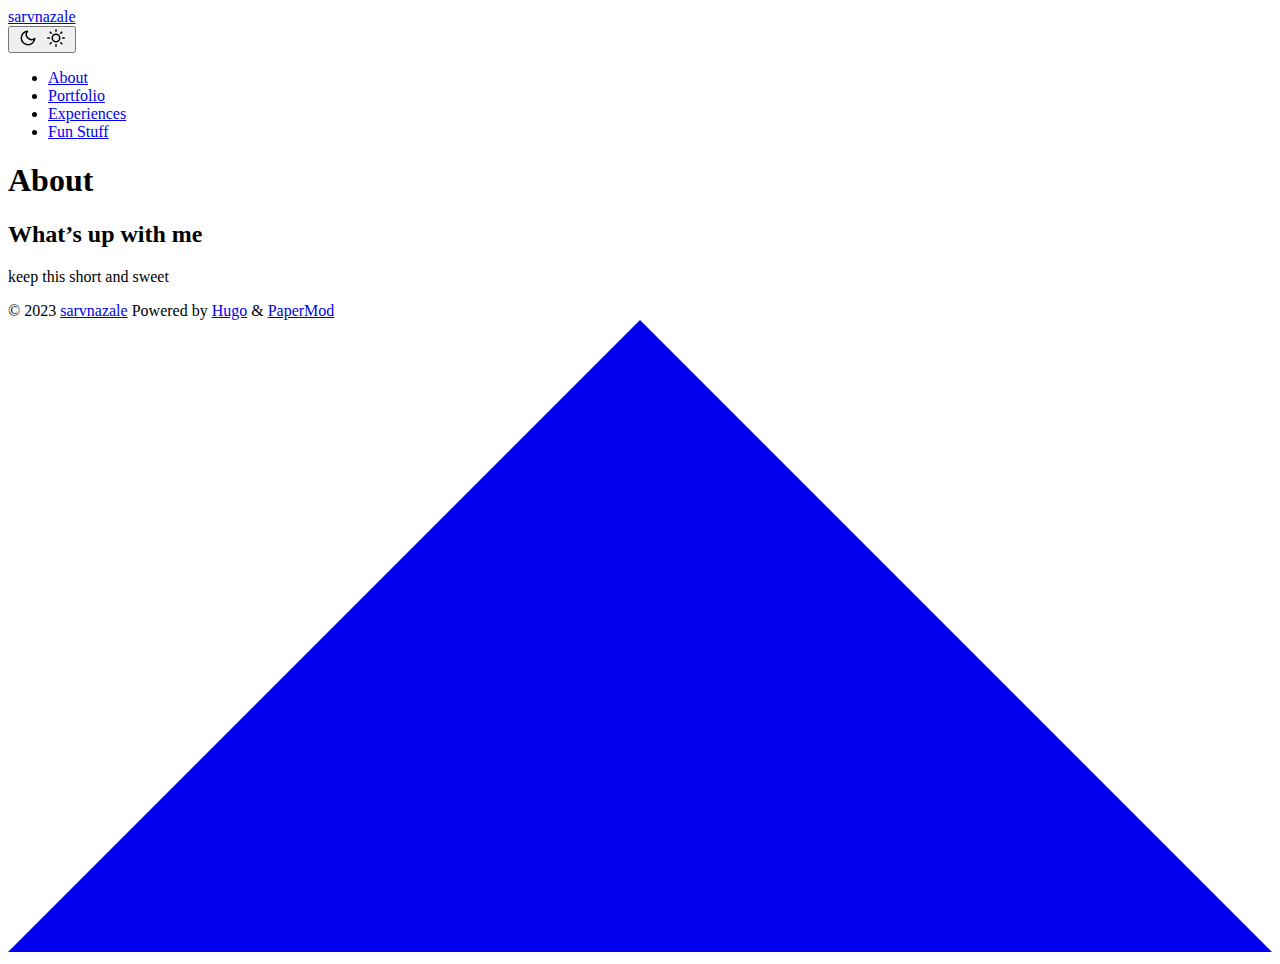
==== public/about/index.html @ b3d27b41 "no berry" ====
<!DOCTYPE html>
<html lang="en" dir="auto">

<head><meta charset="utf-8">
<meta http-equiv="X-UA-Compatible" content="IE=edge">
<meta name="viewport" content="width=device-width, initial-scale=1, shrink-to-fit=no">
<meta name="robots" content="index, follow">
<title>About | sarvnazale</title>
<meta name="keywords" content="">
<meta name="description" content="What&rsquo;s up with me keep this short and sweet">
<meta name="author" content="">
<link rel="canonical" href="https://sarvnazale.io/about/">
<link crossorigin="anonymous" href="/assets/css/stylesheet.5cfc680b1eeaeef9efbced92d46c2a9e876b72ee14fba85846afc4cff9e6e6f8.css" integrity="sha256-XPxoCx7q7vnvvO2S1Gwqnodrcu4U&#43;6hYRq/Ez/nm5vg=" rel="preload stylesheet" as="style">
<script defer crossorigin="anonymous" src="/assets/js/highlight.f413e19d0714851f6474e7ee9632408e58ac146fbdbe62747134bea2fa3415e0.js" integrity="sha256-9BPhnQcUhR9kdOfuljJAjlisFG&#43;9vmJ0cTS&#43;ovo0FeA="
    onload="hljs.initHighlightingOnLoad();"></script>
<link rel="icon" href="https://sarvnazale.io/favicon.ico">
<link rel="icon" type="image/png" sizes="16x16" href="https://sarvnazale.io/img/favicon/favicon-16x16.png">
<link rel="icon" type="image/png" sizes="32x32" href="https://sarvnazale.io/img/favicon/favicon-32x32.png">
<link rel="apple-touch-icon" href="https://sarvnazale.io/img/favicon/apple-touch-icon.png">
<link rel="mask-icon" href="https://sarvnazale.io/safari-pinned-tab.svg">
<meta name="theme-color" content="#2e2e33">
<meta name="msapplication-TileColor" content="#2e2e33">
<noscript>
    <style>
        #theme-toggle,
        .top-link {
            display: none;
        }

    </style>
</noscript><meta property="og:title" content="About" />
<meta property="og:description" content="What&rsquo;s up with me keep this short and sweet" />
<meta property="og:type" content="article" />
<meta property="og:url" content="https://sarvnazale.io/about/" /><meta property="article:section" content="" />
<meta property="article:published_time" content="2023-08-26T00:09:39-04:00" />
<meta property="article:modified_time" content="2023-08-26T00:09:39-04:00" />

<meta name="twitter:card" content="summary"/>
<meta name="twitter:title" content="About"/>
<meta name="twitter:description" content="What&rsquo;s up with me keep this short and sweet"/>


<script type="application/ld+json">
{
  "@context": "https://schema.org",
  "@type": "BreadcrumbList",
  "itemListElement": [
    {
      "@type": "ListItem",
      "position":  1 ,
      "name": "About",
      "item": "https://sarvnazale.io/about/"
    }
  ]
}
</script>
<script type="application/ld+json">
{
  "@context": "https://schema.org",
  "@type": "BlogPosting",
  "headline": "About",
  "name": "About",
  "description": "What\u0026rsquo;s up with me keep this short and sweet",
  "keywords": [
    
  ],
  "articleBody": "What’s up with me keep this short and sweet\n",
  "wordCount" : "9",
  "inLanguage": "en",
  "datePublished": "2023-08-26T00:09:39-04:00",
  "dateModified": "2023-08-26T00:09:39-04:00",
  "mainEntityOfPage": {
    "@type": "WebPage",
    "@id": "https://sarvnazale.io/about/"
  },
  "publisher": {
    "@type": "Organization",
    "name": "sarvnazale",
    "logo": {
      "@type": "ImageObject",
      "url": "https://sarvnazale.io/favicon.ico"
    }
  }
}
</script>
</head>

<body class=" dark" id="top">
<script>
    if (localStorage.getItem("pref-theme") === "light") {
        document.body.classList.remove('dark')
    }

</script>

<header class="header">
    <nav class="nav">
        <div class="logo">
            <a href="https://sarvnazale.io/" accesskey="h" title="sarvnazale (Alt + H)">sarvnazale</a>
            <div class="logo-switches">
                <button id="theme-toggle" accesskey="t" title="(Alt + T)">
                    <svg id="moon" xmlns="http://www.w3.org/2000/svg" width="24" height="18" viewBox="0 0 24 24"
                        fill="none" stroke="currentColor" stroke-width="2" stroke-linecap="round"
                        stroke-linejoin="round">
                        <path d="M21 12.79A9 9 0 1 1 11.21 3 7 7 0 0 0 21 12.79z"></path>
                    </svg>
                    <svg id="sun" xmlns="http://www.w3.org/2000/svg" width="24" height="18" viewBox="0 0 24 24"
                        fill="none" stroke="currentColor" stroke-width="2" stroke-linecap="round"
                        stroke-linejoin="round">
                        <circle cx="12" cy="12" r="5"></circle>
                        <line x1="12" y1="1" x2="12" y2="3"></line>
                        <line x1="12" y1="21" x2="12" y2="23"></line>
                        <line x1="4.22" y1="4.22" x2="5.64" y2="5.64"></line>
                        <line x1="18.36" y1="18.36" x2="19.78" y2="19.78"></line>
                        <line x1="1" y1="12" x2="3" y2="12"></line>
                        <line x1="21" y1="12" x2="23" y2="12"></line>
                        <line x1="4.22" y1="19.78" x2="5.64" y2="18.36"></line>
                        <line x1="18.36" y1="5.64" x2="19.78" y2="4.22"></line>
                    </svg>
                </button>
            </div>
        </div>
        <ul id="menu">
            <li>
                <a href="https://sarvnazale.io/about" title="About">
                    <span class="active">About</span>
                </a>
            </li>
            <li>
                <a href="https://sarvnazale.io/portfolio" title="Portfolio">
                    <span>Portfolio</span>
                </a>
            </li>
            <li>
                <a href="https://sarvnazale.io/experiences" title="Experiences">
                    <span>Experiences</span>
                </a>
            </li>
            <li>
                <a href="https://sarvnazale.io/fun_stuff" title="Fun Stuff">
                    <span>Fun Stuff</span>
                </a>
            </li>
        </ul>
    </nav>
</header>
<main class="main">

<article class="post-single">
  <header class="post-header">
    
    <h1 class="post-title">
      About
    </h1>
  </header> 
  <div class="post-content"><h2 id="whats-up-with-me">What&rsquo;s up with me<a hidden class="anchor" aria-hidden="true" href="#whats-up-with-me">#</a></h2>
<p>keep this short and sweet</p>


  </div>

  <footer class="post-footer">
    <ul class="post-tags">
    </ul>
  </footer>
</article>
    </main>
    
<footer class="footer">
    <span>&copy; 2023 <a href="https://sarvnazale.io/">sarvnazale</a></span>
    <span>
        Powered by
        <a href="https://gohugo.io/" rel="noopener noreferrer" target="_blank">Hugo</a> &
        <a href="https://github.com/adityatelange/hugo-PaperMod/" rel="noopener" target="_blank">PaperMod</a>
    </span>
</footer>
<a href="#top" aria-label="go to top" title="Go to Top (Alt + G)" class="top-link" id="top-link" accesskey="g">
    <svg xmlns="http://www.w3.org/2000/svg" viewBox="0 0 12 6" fill="currentColor">
        <path d="M12 6H0l6-6z" />
    </svg>
</a>

<script>
    let menu = document.getElementById('menu')
    if (menu) {
        menu.scrollLeft = localStorage.getItem("menu-scroll-position");
        menu.onscroll = function () {
            localStorage.setItem("menu-scroll-position", menu.scrollLeft);
        }
    }

    document.querySelectorAll('a[href^="#"]').forEach(anchor => {
        anchor.addEventListener("click", function (e) {
            e.preventDefault();
            var id = this.getAttribute("href").substr(1);
            if (!window.matchMedia('(prefers-reduced-motion: reduce)').matches) {
                document.querySelector(`[id='${decodeURIComponent(id)}']`).scrollIntoView({
                    behavior: "smooth"
                });
            } else {
                document.querySelector(`[id='${decodeURIComponent(id)}']`).scrollIntoView();
            }
            if (id === "top") {
                history.replaceState(null, null, " ");
            } else {
                history.pushState(null, null, `#${id}`);
            }
        });
    });

</script>
<script>
    var mybutton = document.getElementById("top-link");
    window.onscroll = function () {
        if (document.body.scrollTop > 800 || document.documentElement.scrollTop > 800) {
            mybutton.style.visibility = "visible";
            mybutton.style.opacity = "1";
        } else {
            mybutton.style.visibility = "hidden";
            mybutton.style.opacity = "0";
        }
    };

</script>
<script>
    document.getElementById("theme-toggle").addEventListener("click", () => {
        if (document.body.className.includes("dark")) {
            document.body.classList.remove('dark');
            localStorage.setItem("pref-theme", 'light');
        } else {
            document.body.classList.add('dark');
            localStorage.setItem("pref-theme", 'dark');
        }
    })

</script>
</body>

</html>
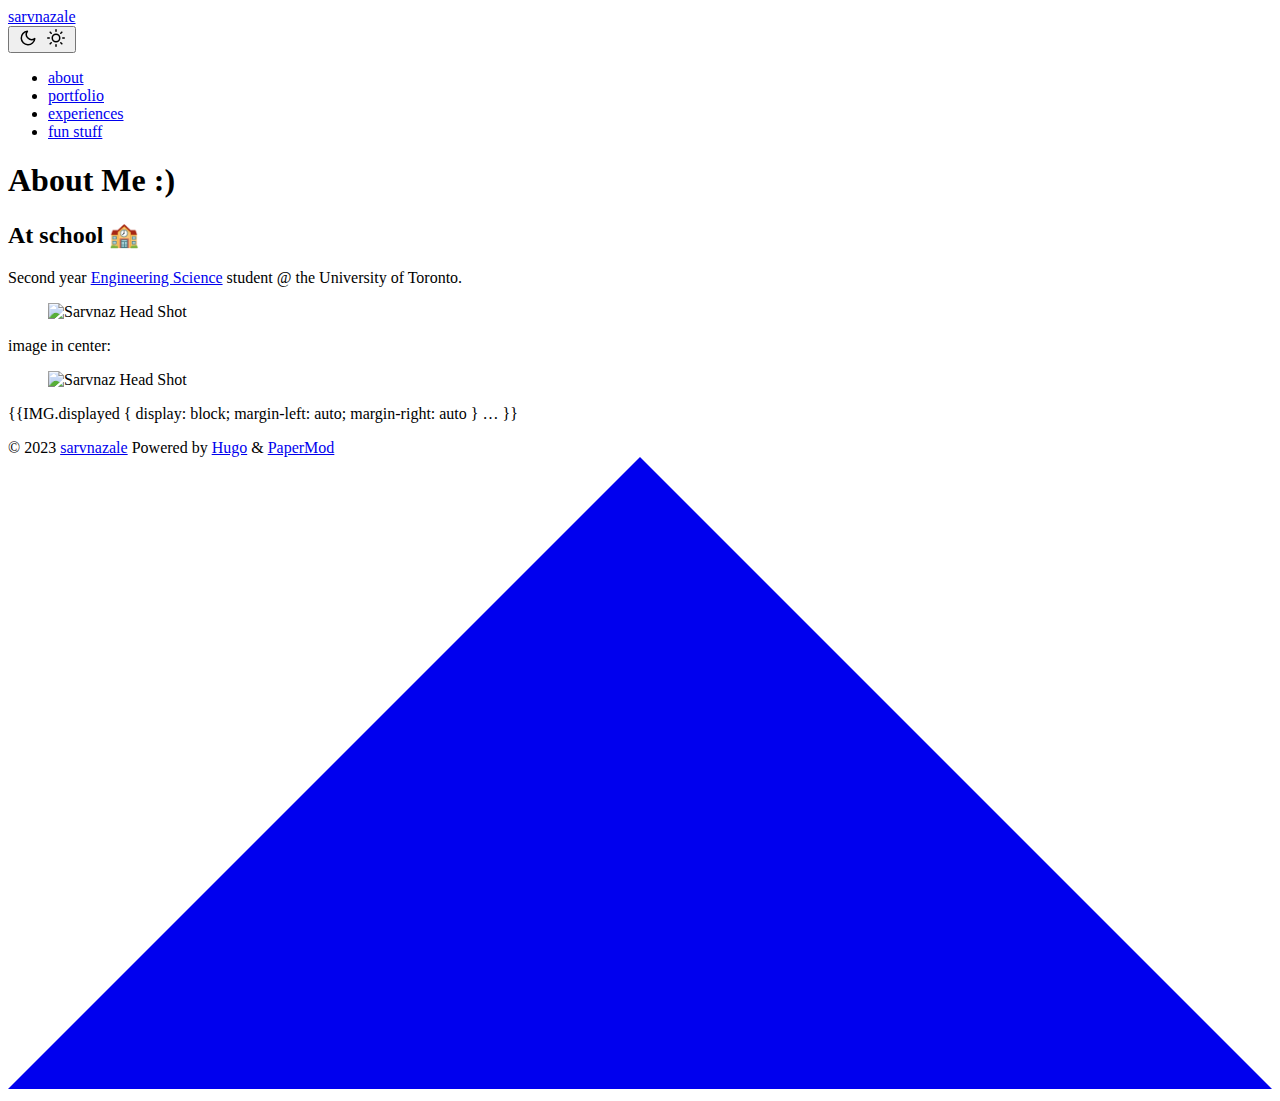
==== commit cd9f5e27: "fixed some links, home page" ====
--- a/public/about/index.html
+++ b/public/about/index.html
@@ -5,19 +5,20 @@
 <meta http-equiv="X-UA-Compatible" content="IE=edge">
 <meta name="viewport" content="width=device-width, initial-scale=1, shrink-to-fit=no">
 <meta name="robots" content="index, follow">
-<title>About | sarvnazale</title>
+<title>About Me :) | sarvnazale</title>
 <meta name="keywords" content="">
-<meta name="description" content="What&rsquo;s up with me keep this short and sweet">
+<meta name="description" content="At school 🏫 Second year Engineering Science student @ the University of Toronto.
+image in center: {{IMG.displayed { display: block; margin-left: auto; margin-right: auto } &hellip; }}">
 <meta name="author" content="">
-<link rel="canonical" href="https://sarvnazale.io/about/">
+<link rel="canonical" href="https://sarvnazale.com/about/">
 <link crossorigin="anonymous" href="/assets/css/stylesheet.5cfc680b1eeaeef9efbced92d46c2a9e876b72ee14fba85846afc4cff9e6e6f8.css" integrity="sha256-XPxoCx7q7vnvvO2S1Gwqnodrcu4U&#43;6hYRq/Ez/nm5vg=" rel="preload stylesheet" as="style">
 <script defer crossorigin="anonymous" src="/assets/js/highlight.f413e19d0714851f6474e7ee9632408e58ac146fbdbe62747134bea2fa3415e0.js" integrity="sha256-9BPhnQcUhR9kdOfuljJAjlisFG&#43;9vmJ0cTS&#43;ovo0FeA="
     onload="hljs.initHighlightingOnLoad();"></script>
-<link rel="icon" href="https://sarvnazale.io/favicon.ico">
-<link rel="icon" type="image/png" sizes="16x16" href="https://sarvnazale.io/img/favicon/favicon-16x16.png">
-<link rel="icon" type="image/png" sizes="32x32" href="https://sarvnazale.io/img/favicon/favicon-32x32.png">
-<link rel="apple-touch-icon" href="https://sarvnazale.io/img/favicon/apple-touch-icon.png">
-<link rel="mask-icon" href="https://sarvnazale.io/safari-pinned-tab.svg">
+<link rel="icon" href="https://sarvnazale.com/img/favicon/favicon.ico">
+<link rel="icon" type="image/png" sizes="16x16" href="https://sarvnazale.com/img/favicon/favicon-16x16.png">
+<link rel="icon" type="image/png" sizes="32x32" href="https://sarvnazale.com/img/favicon/favicon-32x32.png">
+<link rel="apple-touch-icon" href="https://sarvnazale.com/img/favicon/apple-touch-icon.png">
+<link rel="mask-icon" href="https://sarvnazale.com/safari-pinned-tab.svg">
 <meta name="theme-color" content="#2e2e33">
 <meta name="msapplication-TileColor" content="#2e2e33">
 <noscript>
@@ -28,16 +29,18 @@
         }
 
     </style>
-</noscript><meta property="og:title" content="About" />
-<meta property="og:description" content="What&rsquo;s up with me keep this short and sweet" />
+</noscript><meta property="og:title" content="About Me :)" />
+<meta property="og:description" content="At school 🏫 Second year Engineering Science student @ the University of Toronto.
+image in center: {{IMG.displayed { display: block; margin-left: auto; margin-right: auto } &hellip; }}" />
 <meta property="og:type" content="article" />
-<meta property="og:url" content="https://sarvnazale.io/about/" /><meta property="article:section" content="" />
+<meta property="og:url" content="https://sarvnazale.com/about/" /><meta property="article:section" content="" />
 <meta property="article:published_time" content="2023-08-26T00:09:39-04:00" />
 <meta property="article:modified_time" content="2023-08-26T00:09:39-04:00" />
 
 <meta name="twitter:card" content="summary"/>
-<meta name="twitter:title" content="About"/>
-<meta name="twitter:description" content="What&rsquo;s up with me keep this short and sweet"/>
+<meta name="twitter:title" content="About Me :)"/>
+<meta name="twitter:description" content="At school 🏫 Second year Engineering Science student @ the University of Toronto.
+image in center: {{IMG.displayed { display: block; margin-left: auto; margin-right: auto } &hellip; }}"/>
 
 
 <script type="application/ld+json">
@@ -48,8 +51,8 @@
     {
       "@type": "ListItem",
       "position":  1 ,
-      "name": "About",
-      "item": "https://sarvnazale.io/about/"
+      "name": "About Me :)",
+      "item": "https://sarvnazale.com/about/"
     }
   ]
 }
@@ -58,27 +61,27 @@
 {
   "@context": "https://schema.org",
   "@type": "BlogPosting",
-  "headline": "About",
-  "name": "About",
-  "description": "What\u0026rsquo;s up with me keep this short and sweet",
+  "headline": "About Me :)",
+  "name": "About Me :)",
+  "description": "At school 🏫 Second year Engineering Science student @ the University of Toronto.\nimage in center: {{IMG.displayed { display: block; margin-left: auto; margin-right: auto } \u0026hellip; }}",
   "keywords": [
     
   ],
-  "articleBody": "What’s up with me keep this short and sweet\n",
-  "wordCount" : "9",
+  "articleBody": "At school 🏫 Second year Engineering Science student @ the University of Toronto.\nimage in center: {{IMG.displayed { display: block; margin-left: auto; margin-right: auto } … }}\n",
+  "wordCount" : "27",
   "inLanguage": "en",
   "datePublished": "2023-08-26T00:09:39-04:00",
   "dateModified": "2023-08-26T00:09:39-04:00",
   "mainEntityOfPage": {
     "@type": "WebPage",
-    "@id": "https://sarvnazale.io/about/"
+    "@id": "https://sarvnazale.com/about/"
   },
   "publisher": {
     "@type": "Organization",
     "name": "sarvnazale",
     "logo": {
       "@type": "ImageObject",
-      "url": "https://sarvnazale.io/favicon.ico"
+      "url": "https://sarvnazale.com/img/favicon/favicon.ico"
     }
   }
 }
@@ -96,7 +99,7 @@
 <header class="header">
     <nav class="nav">
         <div class="logo">
-            <a href="https://sarvnazale.io/" accesskey="h" title="sarvnazale (Alt + H)">sarvnazale</a>
+            <a href="https://sarvnazale.com/" accesskey="h" title="sarvnazale (Alt + H)">sarvnazale</a>
             <div class="logo-switches">
                 <button id="theme-toggle" accesskey="t" title="(Alt + T)">
                     <svg id="moon" xmlns="http://www.w3.org/2000/svg" width="24" height="18" viewBox="0 0 24 24"
@@ -122,23 +125,23 @@
         </div>
         <ul id="menu">
             <li>
-                <a href="https://sarvnazale.io/about" title="About">
-                    <span class="active">About</span>
-                </a>
-            </li>
-            <li>
-                <a href="https://sarvnazale.io/portfolio" title="Portfolio">
-                    <span>Portfolio</span>
-                </a>
-            </li>
-            <li>
-                <a href="https://sarvnazale.io/experiences" title="Experiences">
-                    <span>Experiences</span>
-                </a>
-            </li>
-            <li>
-                <a href="https://sarvnazale.io/fun_stuff" title="Fun Stuff">
-                    <span>Fun Stuff</span>
+                <a href="https://sarvnazale.com/about" title="about">
+                    <span class="active">about</span>
+                </a>
+            </li>
+            <li>
+                <a href="https://sarvnazale.com/portfolio" title="portfolio">
+                    <span>portfolio</span>
+                </a>
+            </li>
+            <li>
+                <a href="https://sarvnazale.com/experiences" title="experiences">
+                    <span>experiences</span>
+                </a>
+            </li>
+            <li>
+                <a href="https://sarvnazale.com/fun_stuff" title="fun stuff">
+                    <span>fun stuff</span>
                 </a>
             </li>
         </ul>
@@ -150,11 +153,29 @@
   <header class="post-header">
     
     <h1 class="post-title">
-      About
+      About Me :)
     </h1>
   </header> 
-  <div class="post-content"><h2 id="whats-up-with-me">What&rsquo;s up with me<a hidden class="anchor" aria-hidden="true" href="#whats-up-with-me">#</a></h2>
-<p>keep this short and sweet</p>
+  <div class="post-content"><h2 id="at-school-">At school 🏫<a hidden class="anchor" aria-hidden="true" href="#at-school-">#</a></h2>
+<p>Second year <a href="https://engsci.utoronto.ca/program/what-is-engsci/">Engineering Science</a> student @ the University of Toronto.</p>
+<figure class="right">
+    <img loading="lazy" src="/img/HeadshotSarvnaz.jpg"
+         alt="Sarvnaz Head Shot" width="400"/> 
+</figure>
+
+<p>image in center:
+<figure>
+    <img loading="lazy" src="/img/HeadshotSarvnaz.jpg"
+         alt="Sarvnaz Head Shot" width="400"/> 
+</figure>
+
+{{IMG.displayed {
+display: block;
+margin-left: auto;
+margin-right: auto }
+&hellip;
+<!-- raw HTML omitted -->}}</p>
+<!-- raw HTML omitted -->
 
 
   </div>
@@ -167,7 +188,7 @@
     </main>
     
 <footer class="footer">
-    <span>&copy; 2023 <a href="https://sarvnazale.io/">sarvnazale</a></span>
+    <span>&copy; 2023 <a href="https://sarvnazale.com/">sarvnazale</a></span>
     <span>
         Powered by
         <a href="https://gohugo.io/" rel="noopener noreferrer" target="_blank">Hugo</a> &
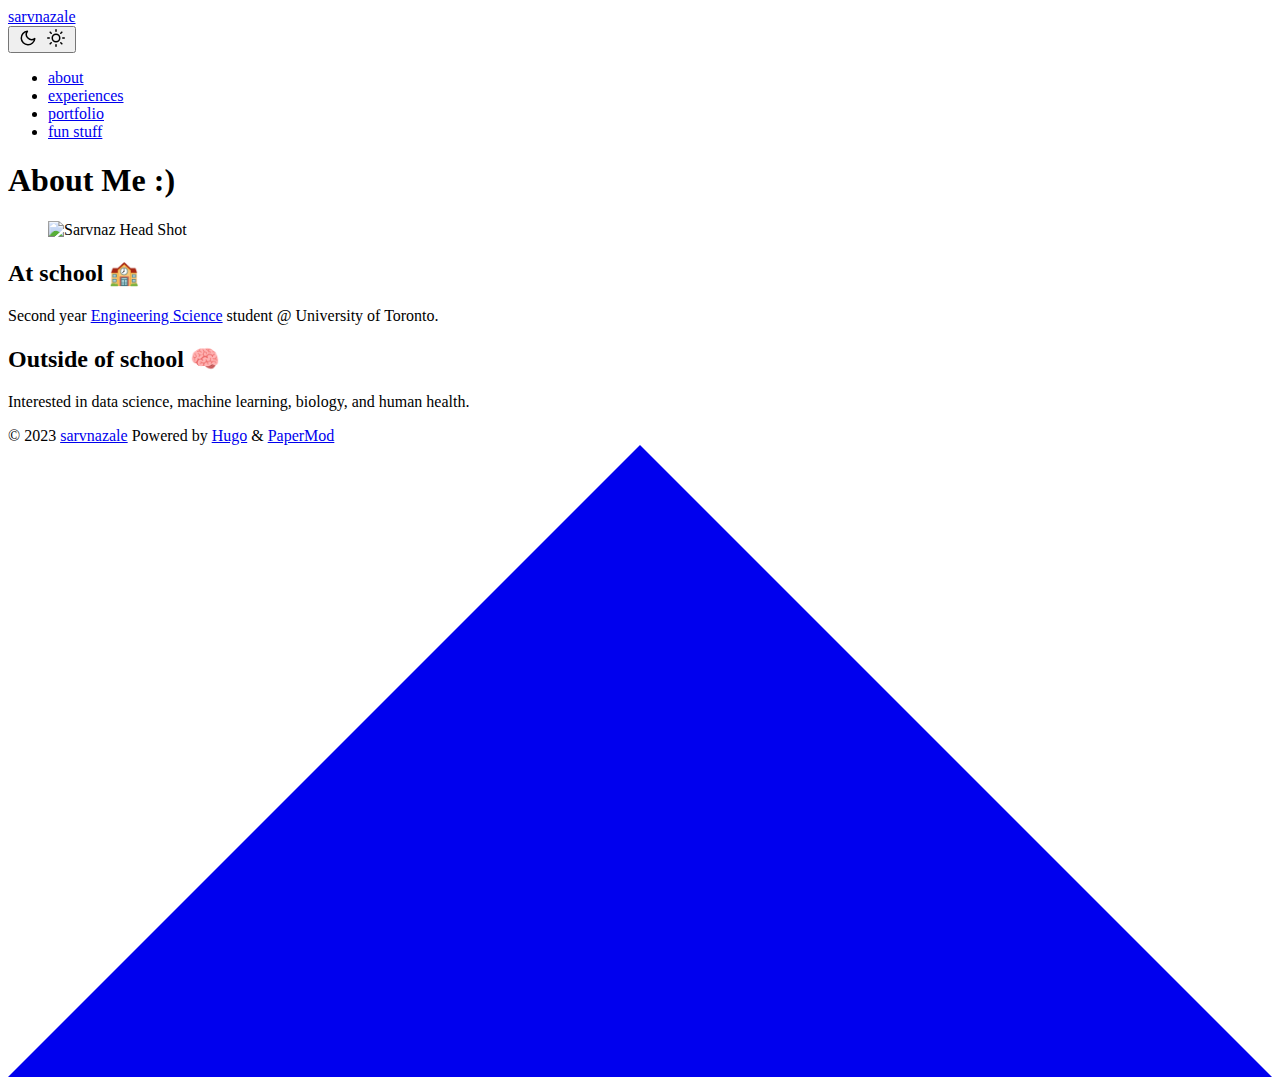
==== commit 0b438252: "NO CARD" ====
--- a/public/about/index.html
+++ b/public/about/index.html
@@ -5,13 +5,13 @@
 <meta http-equiv="X-UA-Compatible" content="IE=edge">
 <meta name="viewport" content="width=device-width, initial-scale=1, shrink-to-fit=no">
 <meta name="robots" content="index, follow">
-<title>About Me :) | sarvnazale</title>
+<title>sarvnazale</title>
 <meta name="keywords" content="">
-<meta name="description" content="At school 🏫 Second year Engineering Science student @ the University of Toronto.
-image in center: {{IMG.displayed { display: block; margin-left: auto; margin-right: auto } &hellip; }}">
+<meta name="description" content="At school 🏫 Second year Engineering Science student @ University of Toronto.
+Outside of school 🧠 Interested in data science, machine learning, biology, and human health.">
 <meta name="author" content="">
 <link rel="canonical" href="https://sarvnazale.com/about/">
-<link crossorigin="anonymous" href="/assets/css/stylesheet.5cfc680b1eeaeef9efbced92d46c2a9e876b72ee14fba85846afc4cff9e6e6f8.css" integrity="sha256-XPxoCx7q7vnvvO2S1Gwqnodrcu4U&#43;6hYRq/Ez/nm5vg=" rel="preload stylesheet" as="style">
+<link crossorigin="anonymous" href="/assets/css/stylesheet.a086c774ecfd654be9bddc5bc47deb91817c1d248d7d1c698991a0ee6bd30ef9.css" integrity="sha256-oIbHdOz9ZUvpvdxbxH3rkYF8HSSNfRxpiZGg7mvTDvk=" rel="preload stylesheet" as="style">
 <script defer crossorigin="anonymous" src="/assets/js/highlight.f413e19d0714851f6474e7ee9632408e58ac146fbdbe62747134bea2fa3415e0.js" integrity="sha256-9BPhnQcUhR9kdOfuljJAjlisFG&#43;9vmJ0cTS&#43;ovo0FeA="
     onload="hljs.initHighlightingOnLoad();"></script>
 <link rel="icon" href="https://sarvnazale.com/img/favicon/favicon.ico">
@@ -30,8 +30,8 @@
 
     </style>
 </noscript><meta property="og:title" content="About Me :)" />
-<meta property="og:description" content="At school 🏫 Second year Engineering Science student @ the University of Toronto.
-image in center: {{IMG.displayed { display: block; margin-left: auto; margin-right: auto } &hellip; }}" />
+<meta property="og:description" content="At school 🏫 Second year Engineering Science student @ University of Toronto.
+Outside of school 🧠 Interested in data science, machine learning, biology, and human health." />
 <meta property="og:type" content="article" />
 <meta property="og:url" content="https://sarvnazale.com/about/" /><meta property="article:section" content="" />
 <meta property="article:published_time" content="2023-08-26T00:09:39-04:00" />
@@ -39,8 +39,8 @@
 
 <meta name="twitter:card" content="summary"/>
 <meta name="twitter:title" content="About Me :)"/>
-<meta name="twitter:description" content="At school 🏫 Second year Engineering Science student @ the University of Toronto.
-image in center: {{IMG.displayed { display: block; margin-left: auto; margin-right: auto } &hellip; }}"/>
+<meta name="twitter:description" content="At school 🏫 Second year Engineering Science student @ University of Toronto.
+Outside of school 🧠 Interested in data science, machine learning, biology, and human health."/>
 
 
 <script type="application/ld+json">
@@ -63,12 +63,12 @@
   "@type": "BlogPosting",
   "headline": "About Me :)",
   "name": "About Me :)",
-  "description": "At school 🏫 Second year Engineering Science student @ the University of Toronto.\nimage in center: {{IMG.displayed { display: block; margin-left: auto; margin-right: auto } \u0026hellip; }}",
+  "description": "At school 🏫 Second year Engineering Science student @ University of Toronto.\nOutside of school 🧠 Interested in data science, machine learning, biology, and human health.",
   "keywords": [
     
   ],
-  "articleBody": "At school 🏫 Second year Engineering Science student @ the University of Toronto.\nimage in center: {{IMG.displayed { display: block; margin-left: auto; margin-right: auto } … }}\n",
-  "wordCount" : "27",
+  "articleBody": " At school 🏫 Second year Engineering Science student @ University of Toronto.\nOutside of school 🧠 Interested in data science, machine learning, biology, and human health.\n",
+  "wordCount" : "26",
   "inLanguage": "en",
   "datePublished": "2023-08-26T00:09:39-04:00",
   "dateModified": "2023-08-26T00:09:39-04:00",
@@ -130,13 +130,13 @@
                 </a>
             </li>
             <li>
+                <a href="https://sarvnazale.com/experiences" title="experiences">
+                    <span>experiences</span>
+                </a>
+            </li>
+            <li>
                 <a href="https://sarvnazale.com/portfolio" title="portfolio">
                     <span>portfolio</span>
-                </a>
-            </li>
-            <li>
-                <a href="https://sarvnazale.com/experiences" title="experiences">
-                    <span>experiences</span>
                 </a>
             </li>
             <li>
@@ -156,26 +156,15 @@
       About Me :)
     </h1>
   </header> 
-  <div class="post-content"><h2 id="at-school-">At school 🏫<a hidden class="anchor" aria-hidden="true" href="#at-school-">#</a></h2>
-<p>Second year <a href="https://engsci.utoronto.ca/program/what-is-engsci/">Engineering Science</a> student @ the University of Toronto.</p>
-<figure class="right">
+  <div class="post-content"><figure class="right">
     <img loading="lazy" src="/img/HeadshotSarvnaz.jpg"
          alt="Sarvnaz Head Shot" width="400"/> 
 </figure>
 
-<p>image in center:
-<figure>
-    <img loading="lazy" src="/img/HeadshotSarvnaz.jpg"
-         alt="Sarvnaz Head Shot" width="400"/> 
-</figure>
-
-{{IMG.displayed {
-display: block;
-margin-left: auto;
-margin-right: auto }
-&hellip;
-<!-- raw HTML omitted -->}}</p>
-<!-- raw HTML omitted -->
+<h2 id="at-school-">At school 🏫<a hidden class="anchor" aria-hidden="true" href="#at-school-">#</a></h2>
+<p>Second year <a href="https://engsci.utoronto.ca/program/what-is-engsci/">Engineering Science</a> student @ University of Toronto.</p>
+<h2 id="outside-of-school-">Outside of school 🧠<a hidden class="anchor" aria-hidden="true" href="#outside-of-school-">#</a></h2>
+<p>Interested in data science, machine learning, biology, and human health.</p>
 
 
   </div>
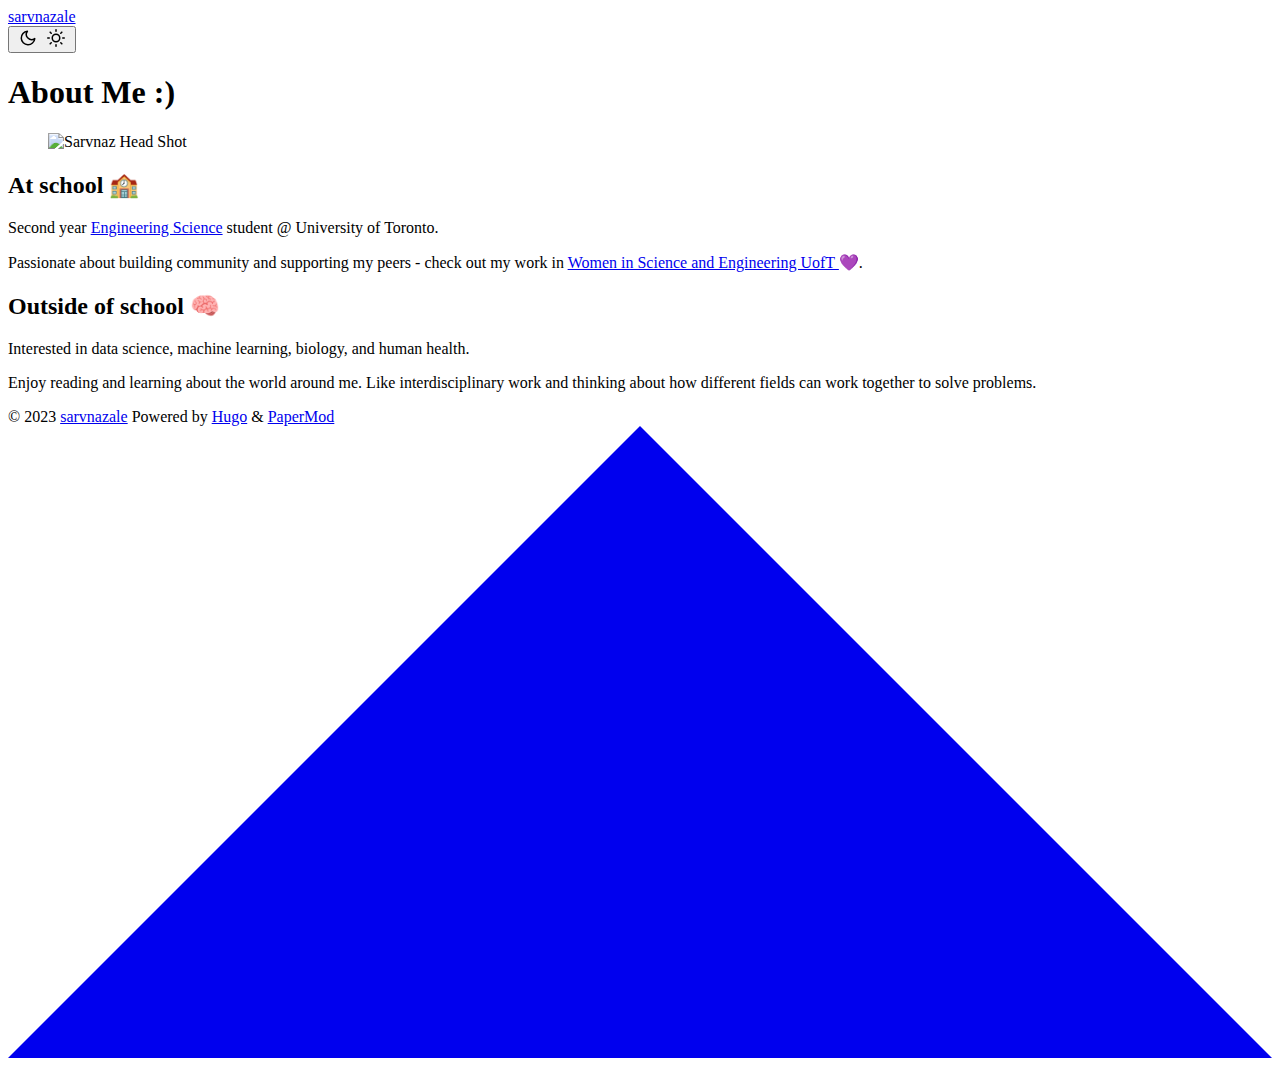
==== commit afddc453: "fixed menu! NOTE TO SELF don't mess with theme!!!!!" ====
--- a/public/about/index.html
+++ b/public/about/index.html
@@ -5,10 +5,12 @@
 <meta http-equiv="X-UA-Compatible" content="IE=edge">
 <meta name="viewport" content="width=device-width, initial-scale=1, shrink-to-fit=no">
 <meta name="robots" content="index, follow">
-<title>sarvnazale</title>
+<title>About Me :) | sarvnazale</title>
 <meta name="keywords" content="">
 <meta name="description" content="At school 🏫 Second year Engineering Science student @ University of Toronto.
-Outside of school 🧠 Interested in data science, machine learning, biology, and human health.">
+Passionate about building community and supporting my peers - check out my work in Women in Science and Engineering UofT 💜.
+Outside of school 🧠 Interested in data science, machine learning, biology, and human health.
+Enjoy reading and learning about the world around me. Like interdisciplinary work and thinking about how different fields can work together to solve problems.">
 <meta name="author" content="">
 <link rel="canonical" href="https://sarvnazale.com/about/">
 <link crossorigin="anonymous" href="/assets/css/stylesheet.a086c774ecfd654be9bddc5bc47deb91817c1d248d7d1c698991a0ee6bd30ef9.css" integrity="sha256-oIbHdOz9ZUvpvdxbxH3rkYF8HSSNfRxpiZGg7mvTDvk=" rel="preload stylesheet" as="style">
@@ -31,7 +33,9 @@
     </style>
 </noscript><meta property="og:title" content="About Me :)" />
 <meta property="og:description" content="At school 🏫 Second year Engineering Science student @ University of Toronto.
-Outside of school 🧠 Interested in data science, machine learning, biology, and human health." />
+Passionate about building community and supporting my peers - check out my work in Women in Science and Engineering UofT 💜.
+Outside of school 🧠 Interested in data science, machine learning, biology, and human health.
+Enjoy reading and learning about the world around me. Like interdisciplinary work and thinking about how different fields can work together to solve problems." />
 <meta property="og:type" content="article" />
 <meta property="og:url" content="https://sarvnazale.com/about/" /><meta property="article:section" content="" />
 <meta property="article:published_time" content="2023-08-26T00:09:39-04:00" />
@@ -40,7 +44,9 @@
 <meta name="twitter:card" content="summary"/>
 <meta name="twitter:title" content="About Me :)"/>
 <meta name="twitter:description" content="At school 🏫 Second year Engineering Science student @ University of Toronto.
-Outside of school 🧠 Interested in data science, machine learning, biology, and human health."/>
+Passionate about building community and supporting my peers - check out my work in Women in Science and Engineering UofT 💜.
+Outside of school 🧠 Interested in data science, machine learning, biology, and human health.
+Enjoy reading and learning about the world around me. Like interdisciplinary work and thinking about how different fields can work together to solve problems."/>
 
 
 <script type="application/ld+json">
@@ -63,12 +69,12 @@
   "@type": "BlogPosting",
   "headline": "About Me :)",
   "name": "About Me :)",
-  "description": "At school 🏫 Second year Engineering Science student @ University of Toronto.\nOutside of school 🧠 Interested in data science, machine learning, biology, and human health.",
+  "description": "At school 🏫 Second year Engineering Science student @ University of Toronto.\nPassionate about building community and supporting my peers - check out my work in Women in Science and Engineering UofT 💜.\nOutside of school 🧠 Interested in data science, machine learning, biology, and human health.\nEnjoy reading and learning about the world around me. Like interdisciplinary work and thinking about how different fields can work together to solve problems.",
   "keywords": [
     
   ],
-  "articleBody": " At school 🏫 Second year Engineering Science student @ University of Toronto.\nOutside of school 🧠 Interested in data science, machine learning, biology, and human health.\n",
-  "wordCount" : "26",
+  "articleBody": " At school 🏫 Second year Engineering Science student @ University of Toronto.\nPassionate about building community and supporting my peers - check out my work in Women in Science and Engineering UofT 💜.\nOutside of school 🧠 Interested in data science, machine learning, biology, and human health.\nEnjoy reading and learning about the world around me. Like interdisciplinary work and thinking about how different fields can work together to solve problems.\n",
+  "wordCount" : "71",
   "inLanguage": "en",
   "datePublished": "2023-08-26T00:09:39-04:00",
   "dateModified": "2023-08-26T00:09:39-04:00",
@@ -124,30 +130,9 @@
             </div>
         </div>
         <ul id="menu">
-            <li>
-                <a href="https://sarvnazale.com/about" title="about">
-                    <span class="active">about</span>
-                </a>
-            </li>
-            <li>
-                <a href="https://sarvnazale.com/experiences" title="experiences">
-                    <span>experiences</span>
-                </a>
-            </li>
-            <li>
-                <a href="https://sarvnazale.com/portfolio" title="portfolio">
-                    <span>portfolio</span>
-                </a>
-            </li>
-            <li>
-                <a href="https://sarvnazale.com/fun_stuff" title="fun stuff">
-                    <span>fun stuff</span>
-                </a>
-            </li>
         </ul>
     </nav>
-</header>
-<main class="main">
+</header><main class="main">
 
 <article class="post-single">
   <header class="post-header">
@@ -163,8 +148,10 @@
 
 <h2 id="at-school-">At school 🏫<a hidden class="anchor" aria-hidden="true" href="#at-school-">#</a></h2>
 <p>Second year <a href="https://engsci.utoronto.ca/program/what-is-engsci/">Engineering Science</a> student @ University of Toronto.</p>
+<p>Passionate about building community and supporting my peers - check out my work in <a href="https://wiseuoft.org/">Women in Science and Engineering UofT </a> 💜.</p>
 <h2 id="outside-of-school-">Outside of school 🧠<a hidden class="anchor" aria-hidden="true" href="#outside-of-school-">#</a></h2>
 <p>Interested in data science, machine learning, biology, and human health.</p>
+<p>Enjoy reading and learning about the world around me. Like interdisciplinary work and thinking about how different fields can work together to solve problems.</p>
 
 
   </div>
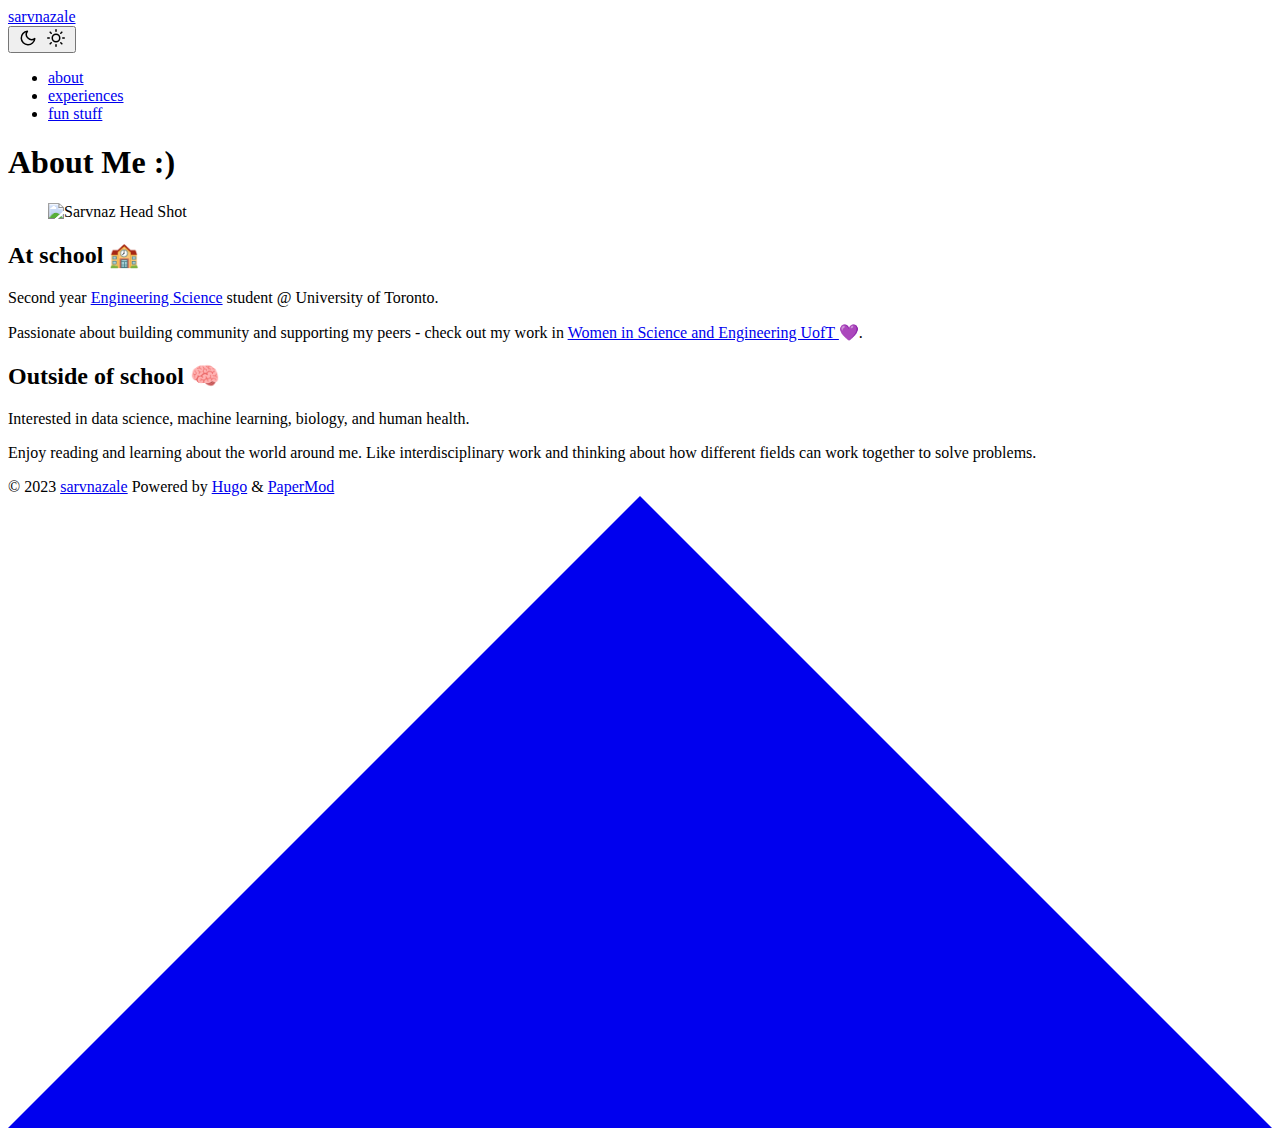
==== commit 28aa2023: "oops - fixed link" ====
--- a/public/about/index.html
+++ b/public/about/index.html
@@ -130,6 +130,21 @@
             </div>
         </div>
         <ul id="menu">
+            <li>
+                <a href="https://sarvnazale.com/about" title="about">
+                    <span class="active">about</span>
+                </a>
+            </li>
+            <li>
+                <a href="https://sarvnazale.com/experiences" title="experiences">
+                    <span>experiences</span>
+                </a>
+            </li>
+            <li>
+                <a href="https://sarvnazale.com/fun_stuff" title="fun stuff">
+                    <span>fun stuff</span>
+                </a>
+            </li>
         </ul>
     </nav>
 </header><main class="main">
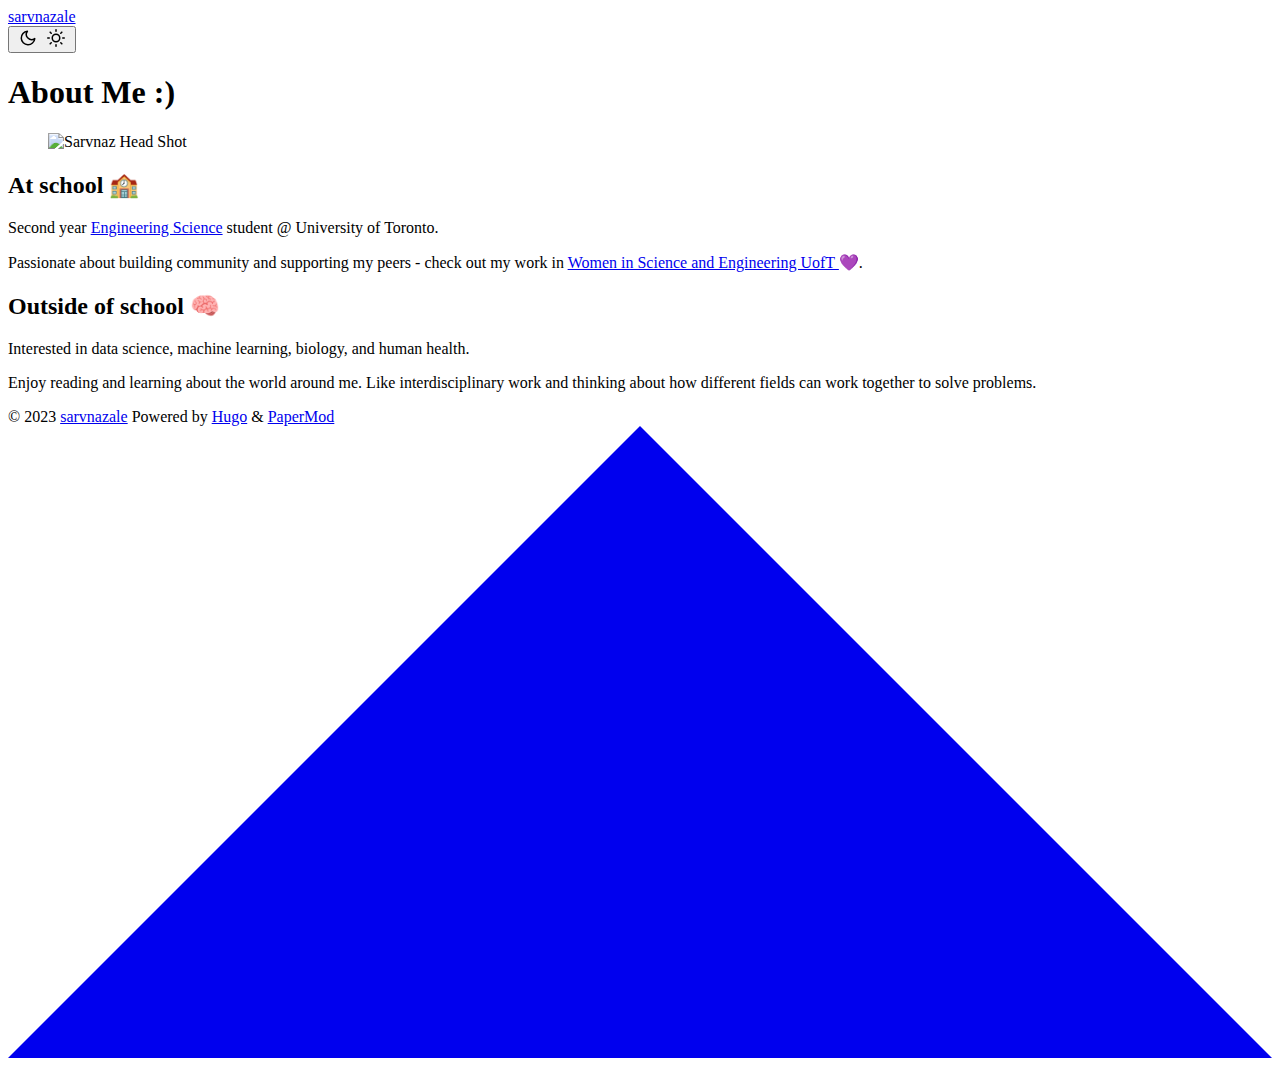
==== commit b92ca6cb: "commit" ====
--- a/public/about/index.html
+++ b/public/about/index.html
@@ -130,21 +130,6 @@
             </div>
         </div>
         <ul id="menu">
-            <li>
-                <a href="https://sarvnazale.com/about" title="about">
-                    <span class="active">about</span>
-                </a>
-            </li>
-            <li>
-                <a href="https://sarvnazale.com/experiences" title="experiences">
-                    <span>experiences</span>
-                </a>
-            </li>
-            <li>
-                <a href="https://sarvnazale.com/fun_stuff" title="fun stuff">
-                    <span>fun stuff</span>
-                </a>
-            </li>
         </ul>
     </nav>
 </header><main class="main">
